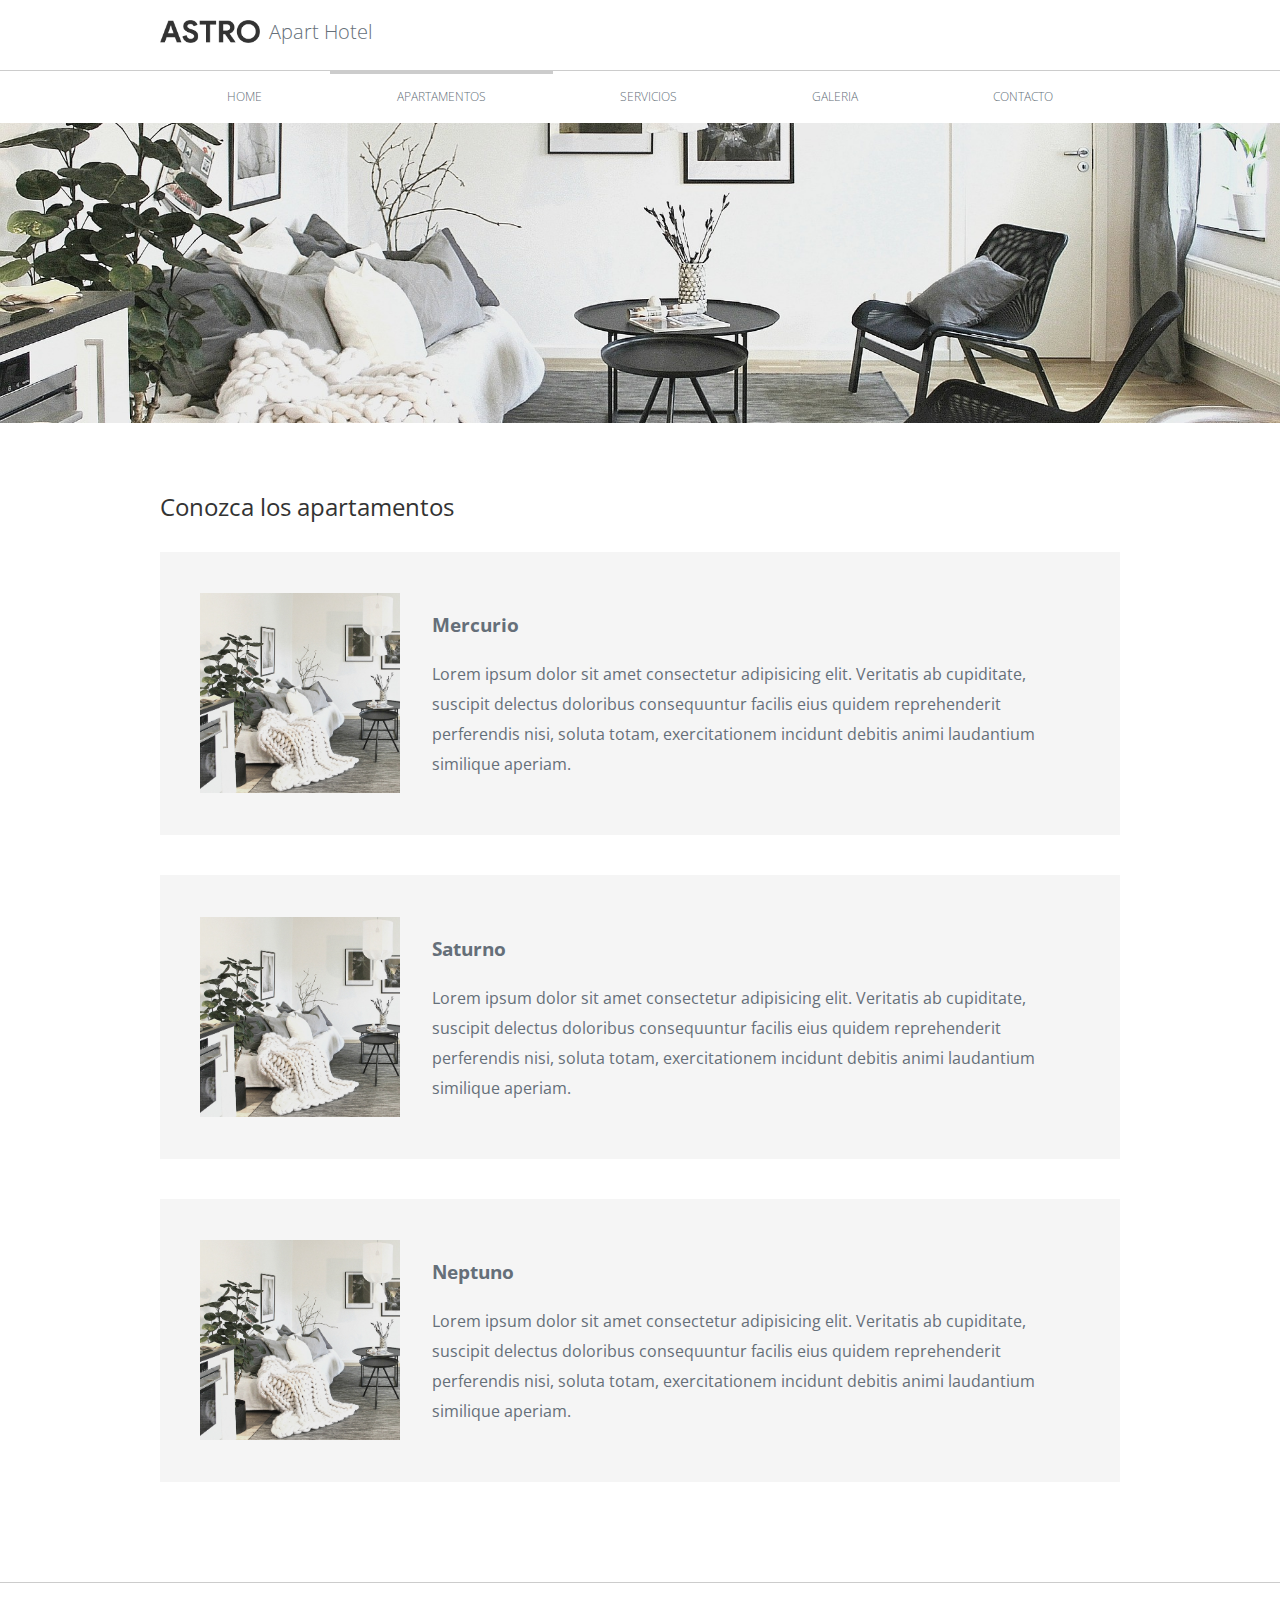
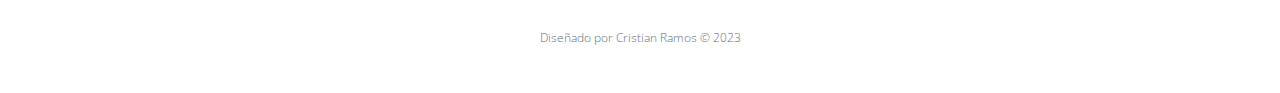
==== apartamentos.html @ 8d26640b "Proyecto maquetado parte 1" ====
<!DOCTYPE html>
<html lang="es">

<head>
    <meta charset="UTF-8">
    <meta name="viewport" content="width=device-width, initial-scale=1.0">
    <title>Astro Apart Hotel</title>
    <link href="https://fonts.googleapis.com/css2?family=Open+Sans:wght@300;400;700&display=swap" rel="stylesheet">
    <link rel="stylesheet" href="css/normalize.css">
    <link rel="stylesheet" href="css/style.css">
</head>

<body>
    <header>
        <div class="holder">
            <img src="img/logo.png" width="100" alt="Astro Apart Hotel">
            <h1>Apart Hotel</h1>
        </div>
    </header>
    <nav>
        <div class="holder">
            <ul>
                <li><a href="index.html">Home</a></li>
                <li><a href="apartamentos.html" class="activo">Apartamentos</a></li>
                <li><a href="servicios.html">Servicios</a></li>
                <li><a href="galeria.html">Galeria</a></li>
                <li><a href="contacto.html">Contacto</a></li>
            </ul>
        </div>
    </nav>
    <main>
        <div>
            <img src="img/bienvenidos.jpg" alt="Bienvenidos" class="responsive">
        </div>
        <div class="holder">
            <div class="apartamentos">
                <h2>Conozca los apartamentos</h2>
                <div class="apartamento">
                    <img src="img/bienvenidos.jpg" alt="">
                    <div class="info">
                        <h3>Mercurio</h3>
                        <p>Lorem ipsum dolor sit amet consectetur adipisicing elit. Veritatis ab cupiditate, suscipit
                            delectus doloribus consequuntur facilis eius quidem reprehenderit perferendis nisi, soluta
                            totam, exercitationem incidunt debitis animi laudantium similique aperiam.</p>
                    </div>
                </div>
                <div class="apartamento">
                    <img src="img/bienvenidos.jpg" alt="">
                    <div class="info">
                        <h3>Saturno</h3>
                        <p>Lorem ipsum dolor sit amet consectetur adipisicing elit. Veritatis ab cupiditate, suscipit
                            delectus doloribus consequuntur facilis eius quidem reprehenderit perferendis nisi, soluta
                            totam, exercitationem incidunt debitis animi laudantium similique aperiam.</p>
                    </div>
                </div>
                <div class="apartamento">
                    <img src="img/bienvenidos.jpg" alt="">
                    <div class="info">
                        <h3>Neptuno</h3>
                        <p>Lorem ipsum dolor sit amet consectetur adipisicing elit. Veritatis ab cupiditate, suscipit
                            delectus doloribus consequuntur facilis eius quidem reprehenderit perferendis nisi, soluta
                            totam, exercitationem incidunt debitis animi laudantium similique aperiam.</p>
                    </div>
                </div>
            </div>
        </div>
    </main>
    <footer>Diseñado por Cristian Ramos &copy; 2023</footer>

</body>

</html>
---- css/style.css ----
body {
    font-family: 'Open Sans', sans-serif;
    font-size: 16px;
    line-height: 30px;
    color: #656f79;
}

header {
    background-color: white;
    padding: 20px 0;
    line-height: 0;
}

header h1 {
    color: #656f79;
    font-size: 20px;
    font-weight: 300;
    display: inline-block;
    position: relative;
    bottom: 4px;
    margin-left: 5px;
}

nav {
    background-color: white;
    border-top: 0.5px solid #CCC;
}

nav ul {
    list-style: none;
    margin: 0;
    padding: 0;
    display: flex;
}

nav ul li {
    flex-grow: 1;
}

nav ul li a {
    color: #656f79;
    font-size: 12px;
    font-weight: 300;
    text-transform: uppercase;
    text-decoration: none;
    padding: 8px 0;
    display: block;
    text-align: center;
    border-top: 3px solid transparent;
    border-bottom: 3px solid transparent;
}

nav ul li a:hover {
    background-color: rgba(0, 0, 0, 0.05);
}

nav ul li a.activo {
    /* font-weight: 400; */
    border-top: 3px solid #CCC;

}

footer {
    background-color: white;
    border-top: 0.5px solid #CCC;
    color: #656f79;
    font-size: 12px;
    font-weight: 300;
    clear: both;
    text-align: center;
    padding: 40px 0;
    margin-top: 20px;
}

.holder {
    max-width: 960px;
    margin: 0 auto;
}

.responsive {
    width: 100%;
    height: 300px;
    object-fit: cover;
    object-position: 0% 50%;
}

h2 {
    color: #333;
    font-weight: 400;
}

.bienvenidos {
    width: 70%;
    padding-right: 60px;
    box-sizing: border-box;
}

.reservas {
    width: 30%;
}

.columnas {
    display: flex;
    justify-content: space-between;
    margin: 40px 0;
}

.reserva {
    background-color: whitesmoke;
    padding: 15px 40px;

}

.form-reserva label {
    display: block;
}

.form-reserva input,
.form-reserva select {
    width: 100%;
    height: 35px;
    background-color: white;
    border: 1px solid #CCC;
    color: #656f79;
}

.form-reserva input[type="submit"] {
    width: 100%;
    height: auto;
    background-color: #656f79;
    padding: 15px 30px;
    border: none;
    cursor: pointer;
    margin-top: 10px;
    color: whitesmoke;
    transition: background-color 1s;
}

.form-reserva input[type="submit"]:hover {
    color: white;
    background-color: #333;
}

.servicio-descripcion{
    margin-top: 60px;
}

.servicios{
    display: flex;
    justify-content: space-between;
}

.servicio{
    border: 0.5px solid #CCC;
    box-sizing: border-box;
    padding: 20px 0px 20px 0px;
    text-align: center;
    width: 18%;
    margin-top: 40px;
    margin-bottom: 60px;
    transition: background-color 1s;
}

.servicio span{
    font-size: 48px;
    color: #CCC;
}

.servicio h3{
    margin: 0;
}

.servicio:hover{
    background-color: whitesmoke;
}

.apartamento{
    background-color: whitesmoke;
    display: flex;
    gap: 32px;
    align-items: center;
    padding: 40px;
    margin: 40px 0;
}

.apartamento img{
    width: 200px;
    height: 200px;
    object-fit: cover;
    object-position: 0% 50%;
    display: block;
}

.apartamentos{
    margin-top: 60px;
}

.apartamento:first-of-type{
    margin-top: 30px;
}

.apartamento:last-of-type{
    margin-bottom: 100px;
}
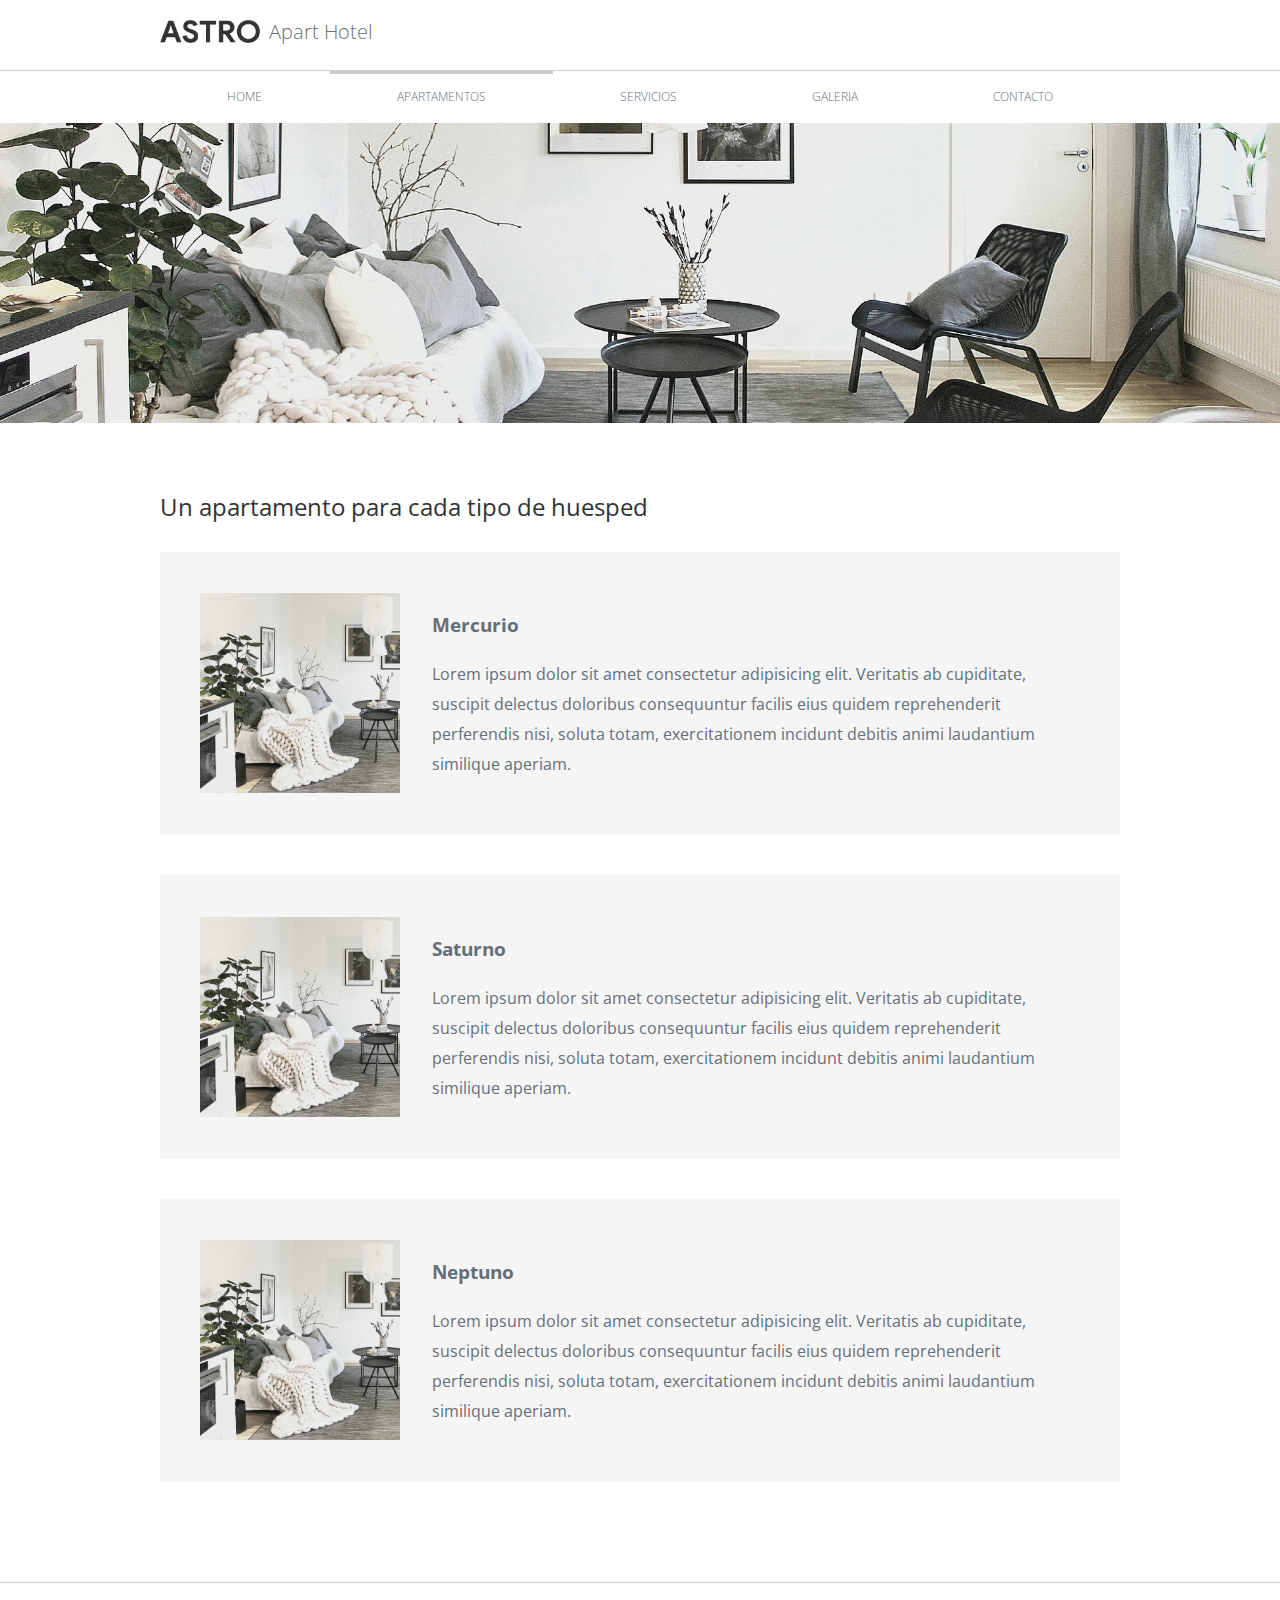
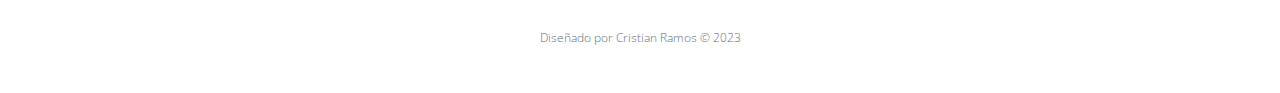
==== commit 22e0b730: "Segunda parte maquetacion" ====
--- a/apartamentos.html
+++ b/apartamentos.html
@@ -34,7 +34,7 @@
         </div>
         <div class="holder">
             <div class="apartamentos">
-                <h2>Conozca los apartamentos</h2>
+                <h2>Un apartamento para cada tipo de huesped</h2>
                 <div class="apartamento">
                     <img src="img/bienvenidos.jpg" alt="">
                     <div class="info">
--- a/css/style.css
+++ b/css/style.css
@@ -201,4 +201,98 @@
 
 .apartamento:last-of-type{
     margin-bottom: 100px;
+}
+
+.galerias{
+    margin-top: 60px;
+}
+
+.galeria{
+    display: flex;
+    flex-wrap: wrap;
+    justify-content: flex-start;
+    margin-top: 25px;
+    margin-bottom: 50px;
+}
+
+.galeria img{
+    width: 18%;
+    padding: 0.3em;
+    box-sizing: border-box;
+    margin-bottom: 20px;
+    margin-right: 2%;
+}
+
+.contacto{
+    display: flex;
+    gap: 24px;
+    margin-top: 40px;
+    margin-bottom: 60px;
+}
+
+.contacto div {
+    width: 100%;
+}
+
+.datos p{
+    font-size: 14px;
+}
+
+.datos ul li{
+    font-size: 13px;
+}
+
+.formulario p{
+    display: flex;
+}
+
+.formulario p label{
+    min-width: 80px;
+}
+
+.formulario p label{
+    display: flex;
+    align-items: center;
+}
+
+.formulario p:nth-child(4){
+    align-items: start;
+}
+
+.formulario p:last-of-type{
+    justify-content: end;
+}
+
+.formulario textarea {
+    resize: none;
+    height: 150px;
+    width: 100%;
+    background-color: white;
+    border: 1px solid #CCC;
+    color: #656f79;
+}
+
+.formulario input{
+    width: 100%;
+    background-color: white;
+    border: 1px solid #CCC;
+    color: #656f79;
+}
+
+.formulario input[type="submit"] {
+    width: auto;
+    height: auto;
+    background-color: #656f79;
+    padding: 15px 30px;
+    border: none;
+    cursor: pointer;
+    margin-top: 10px;
+    color: whitesmoke;
+    transition: background-color 1s;
+    justify-content: end;
+}
+
+.formulario input[type="submit"]:hover {
+    color: white;
+    background-color: #333;
 }